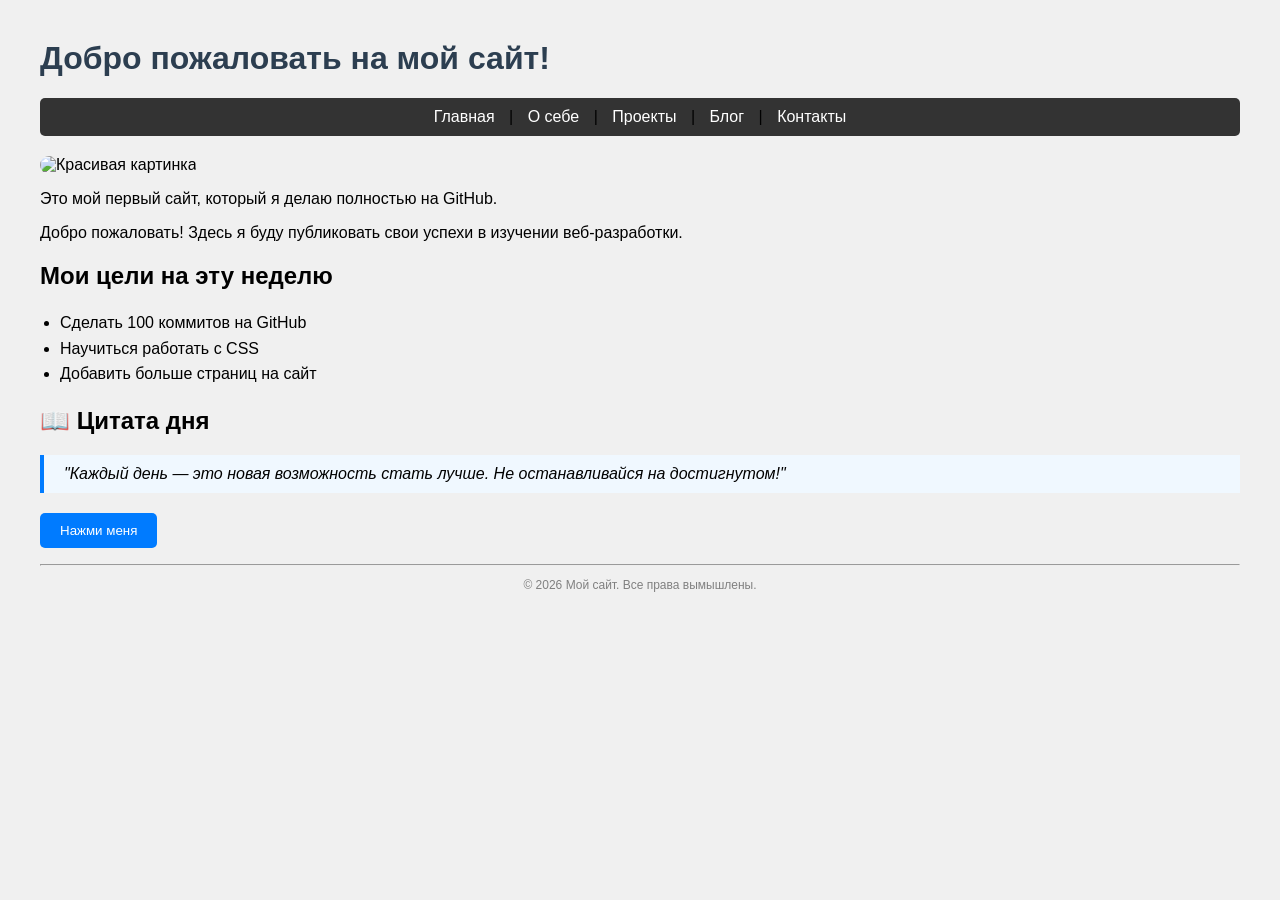
==== index.html @ 1e4cb1dc "Добавить цитату дня на главную" ====
<!DOCTYPE html>
<html>
<head>
    <title>Главная страница</title>
    <link rel="stylesheet" href="style.css">
    <link rel="icon" href="https://emojicdn.elk.sh/🌐">
</head>
<body>
    <h1>Добро пожаловать на мой сайт!</h1>
    <nav>
        <a href="index.html">Главная</a> |
        <a href="about.html">О себе</a> |
        <a href="projects.html">Проекты</a> |
        <a href="blog.html">Блог</a> |
        <a href="contact.html">Контакты</a>
    </nav>
    <img src="https://picsum.photos/400/250" alt="Красивая картинка" style="width: 100%; border-radius: 10px;">
    <p>Это мой первый сайт, который я делаю полностью на GitHub.</p>
    <p>Добро пожаловать! Здесь я буду публиковать свои успехи в изучении веб-разработки.</p>

    <h2>Мои цели на эту неделю</h2>
    <ul>
        <li>Сделать 100 коммитов на GitHub</li>
        <li>Научиться работать с CSS</li>
        <li>Добавить больше страниц на сайт</li>
    </ul>
    <h2>📖 Цитата дня</h2>
    <blockquote>
        "Каждый день — это новая возможность стать лучше. Не останавливайся на достигнутом!"
    </blockquote>
    <p><button class="button" onclick="alert('Спасибо!')">Нажми меня</button></p>

    <hr>
    <p style="text-align: center; font-size: 12px; color: gray;">© 2026 Мой сайт. Все права вымышлены.</p>
</body>
</html>
---- style.css ----
body {
    font-family: Arial, sans-serif;
    background-color: #f0f0f0;
    margin: 40px;
}
h1 {
    color: #2c3e50;
}
button, .button {
    background-color: #007bff;
    color: white;
    border: none;
    padding: 10px 20px;
    border-radius: 5px;
    cursor: pointer;
}
button:hover, .button:hover {
    background-color: #0056b3;
}
.container {
    padding: 20px;
    background-color: white;
    border-radius: 10px;
    box-shadow: 0 2px 5px rgba(0,0,0,0.1);
}
.card {
    border: 1px solid #ddd;
    border-radius: 8px;
    padding: 15px;
    margin: 10px 0;
    background-color: #f9f9f9;
}
footer {
    margin-top: 40px;
    padding: 20px;
    background-color: #333;
    color: white;
    text-align: center;
    border-radius: 5px;
}
/* Стили для карточек постов */
.post {
    border: 1px solid #ddd;
    padding: 15px;
    margin: 10px 0;
    border-radius: 8px;
    background-color: #f9f9f9;
}
/* Эффект при наведении на карточки */
.post:hover {
    box-shadow: 0 4px 8px rgba(0,0,0,0.1);
    transition: 0.3s;
}
/* Стили для полей формы */
input, textarea {
    border: 1px solid #ccc;
    border-radius: 5px;
    padding: 8px;
    font-family: Arial, sans-serif;
    width: 100%;
}
/* Стили для кнопки */
.button {
    background-color: #007bff;
    color: white;
    border: none;
    padding: 10px 20px;
    border-radius: 5px;
    cursor: pointer;
}
.button:hover {
    background-color: #0056b3;
}
/* Стили для навигации */
nav {
    background-color: #333;
    padding: 10px;
    text-align: center;
    border-radius: 5px;
    margin-bottom: 20px;
}
nav a {
    color: white;
    margin: 0 10px;
    text-decoration: none;
}
nav a:hover {
    text-decoration: underline;
}
/* Плавные переходы */
* {
    transition: all 0.3s ease;
}
/* Стили для цитат */
blockquote {
    font-style: italic;
    border-left: 4px solid #007bff;
    margin: 20px 0;
    padding: 10px 20px;
    background-color: #f0f8ff;
}
/* Стили для списков */
ul, ol {
    padding-left: 20px;
    line-height: 1.6;
}
/* Стили для таблиц */
table {
    width: 100%;
    border-collapse: collapse;
    margin: 20px 0;
}
th, td {
    border: 1px solid #ddd;
    padding: 8px;
    text-align: left;
}
th {
    background-color: #007bff;
    color: white;
}
/* Адаптивность для мобильных устройств */
@media (max-width: 600px) {
    body {
        margin: 10px;
        padding: 10px;
    }
    nav a {
        display: inline-block;
        margin: 5px;
    }
}
/* Стили для футера */
footer {
    margin-top: 40px;
    padding: 20px;
    background-color: #333;
    color: white;
    text-align: center;
    border-radius: 5px;
    font-size: 14px;
}
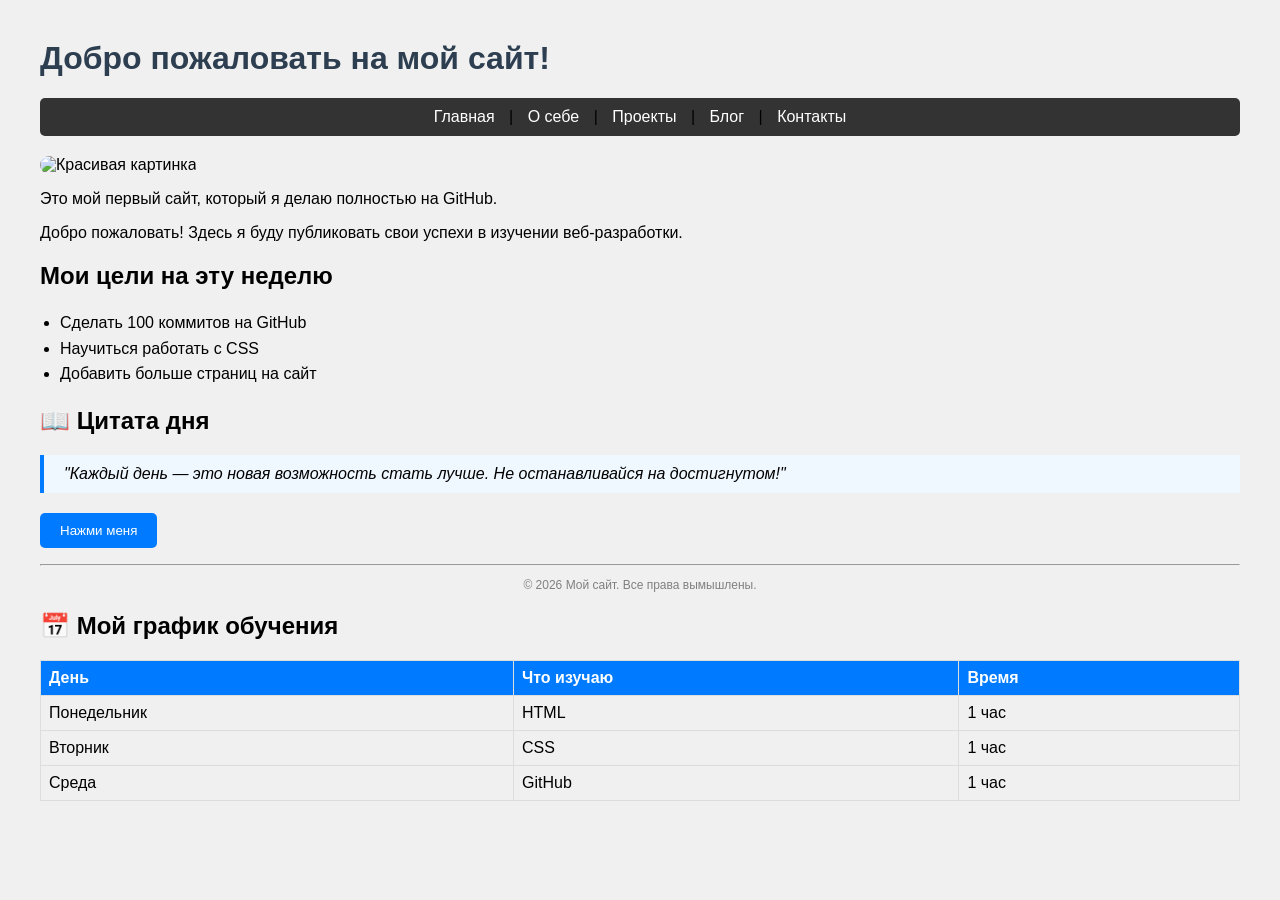
==== commit 2494f611: "Добавить расписание обучения на главную" ====
--- a/index.html
+++ b/index.html
@@ -32,5 +32,12 @@
 
     <hr>
     <p style="text-align: center; font-size: 12px; color: gray;">© 2026 Мой сайт. Все права вымышлены.</p>
+        <h2>📅 Мой график обучения</h2>
+    <table>
+        <tr><th>День</th><th>Что изучаю</th><th>Время</th></tr>
+        <tr><td>Понедельник</td><td>HTML</td><td>1 час</td></tr>
+        <tr><td>Вторник</td><td>CSS</td><td>1 час</td></tr>
+        <tr><td>Среда</td><td>GitHub</td><td>1 час</td></tr>
+    </table>
 </body>
 </html>
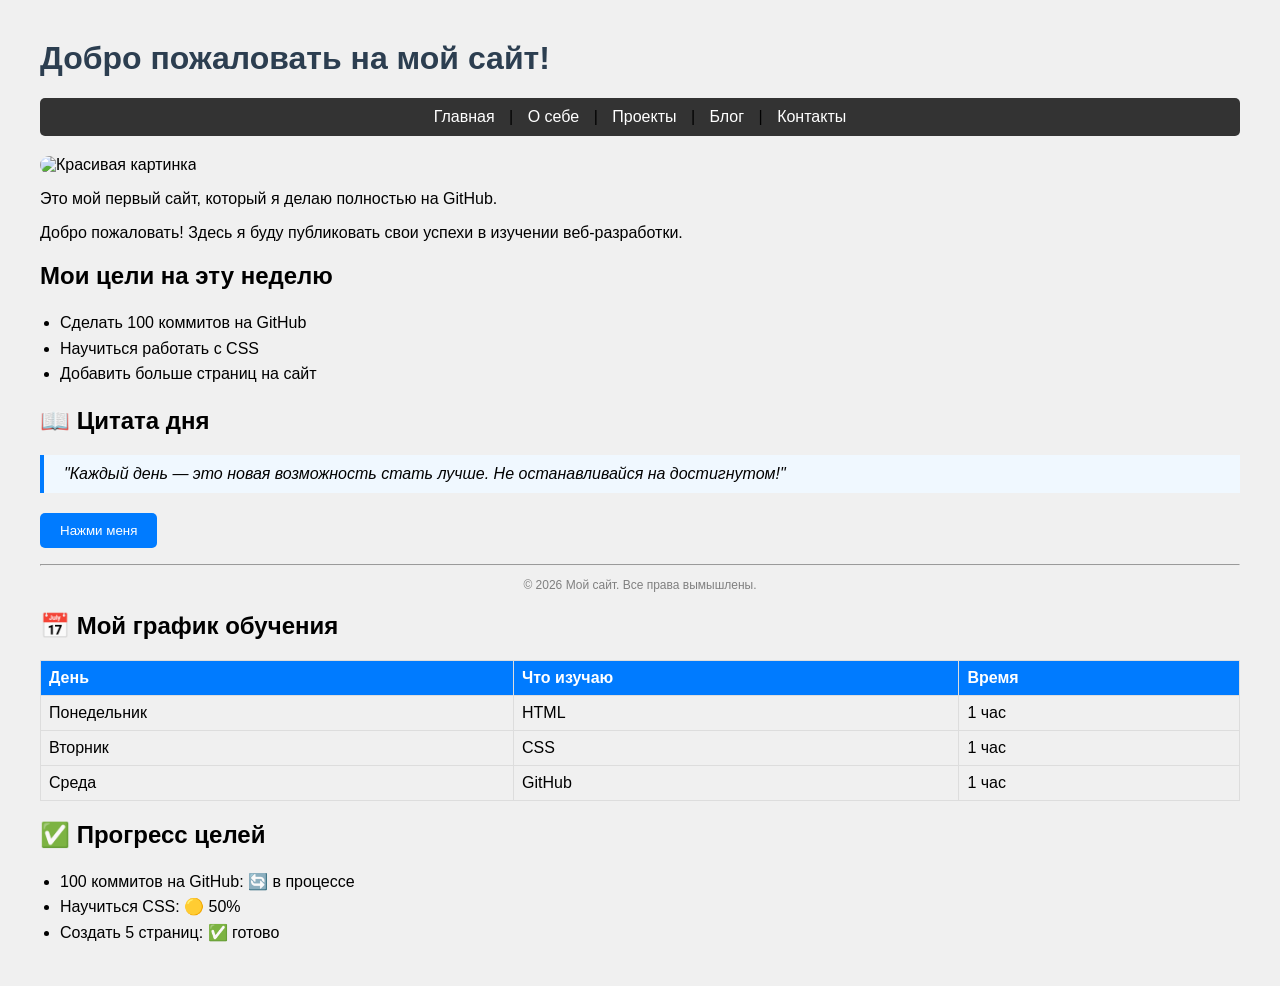
==== commit 3f2a118e: "Добавить прогресс выполнения целей" ====
--- a/index.html
+++ b/index.html
@@ -39,5 +39,11 @@
         <tr><td>Вторник</td><td>CSS</td><td>1 час</td></tr>
         <tr><td>Среда</td><td>GitHub</td><td>1 час</td></tr>
     </table>
+        <h2>✅ Прогресс целей</h2>
+    <ul>
+        <li>100 коммитов на GitHub: 🔄 в процессе</li>
+        <li>Научиться CSS: 🟡 50%</li>
+        <li>Создать 5 страниц: ✅ готово</li>
+    </ul>
 </body>
 </html>
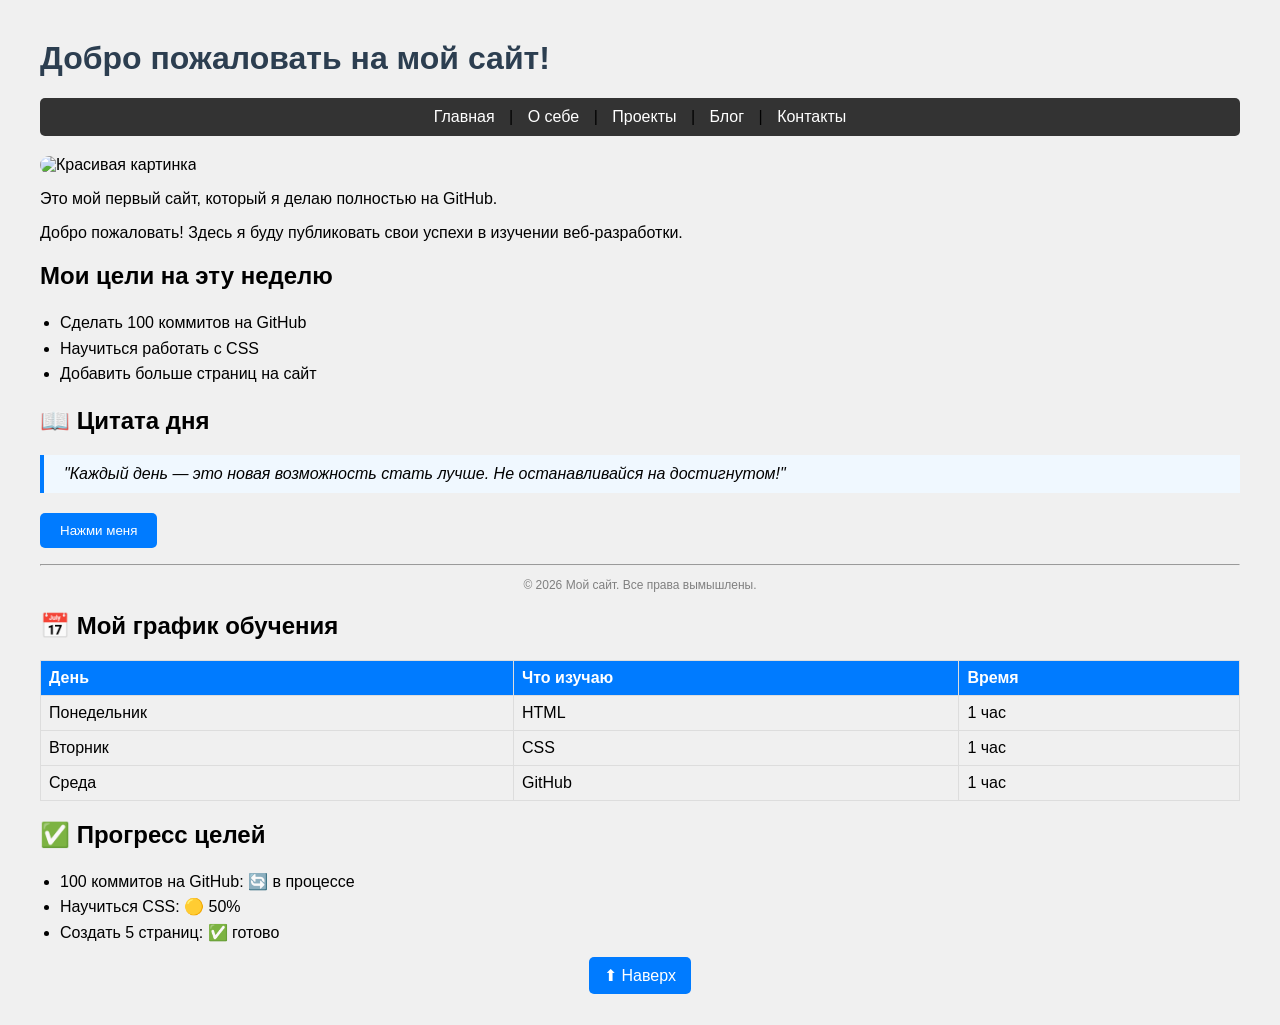
==== commit 8eb85a16: "Добавить кнопку "Наверх" на главную" ====
--- a/index.html
+++ b/index.html
@@ -45,5 +45,8 @@
         <li>Научиться CSS: 🟡 50%</li>
         <li>Создать 5 страниц: ✅ готово</li>
     </ul>
+        <p style="text-align: center; margin-top: 20px;">
+        <a href="#" style="background-color: #007bff; color: white; padding: 10px 15px; border-radius: 5px; text-decoration: none;">⬆ Наверх</a>
+    </p>
 </body>
 </html>
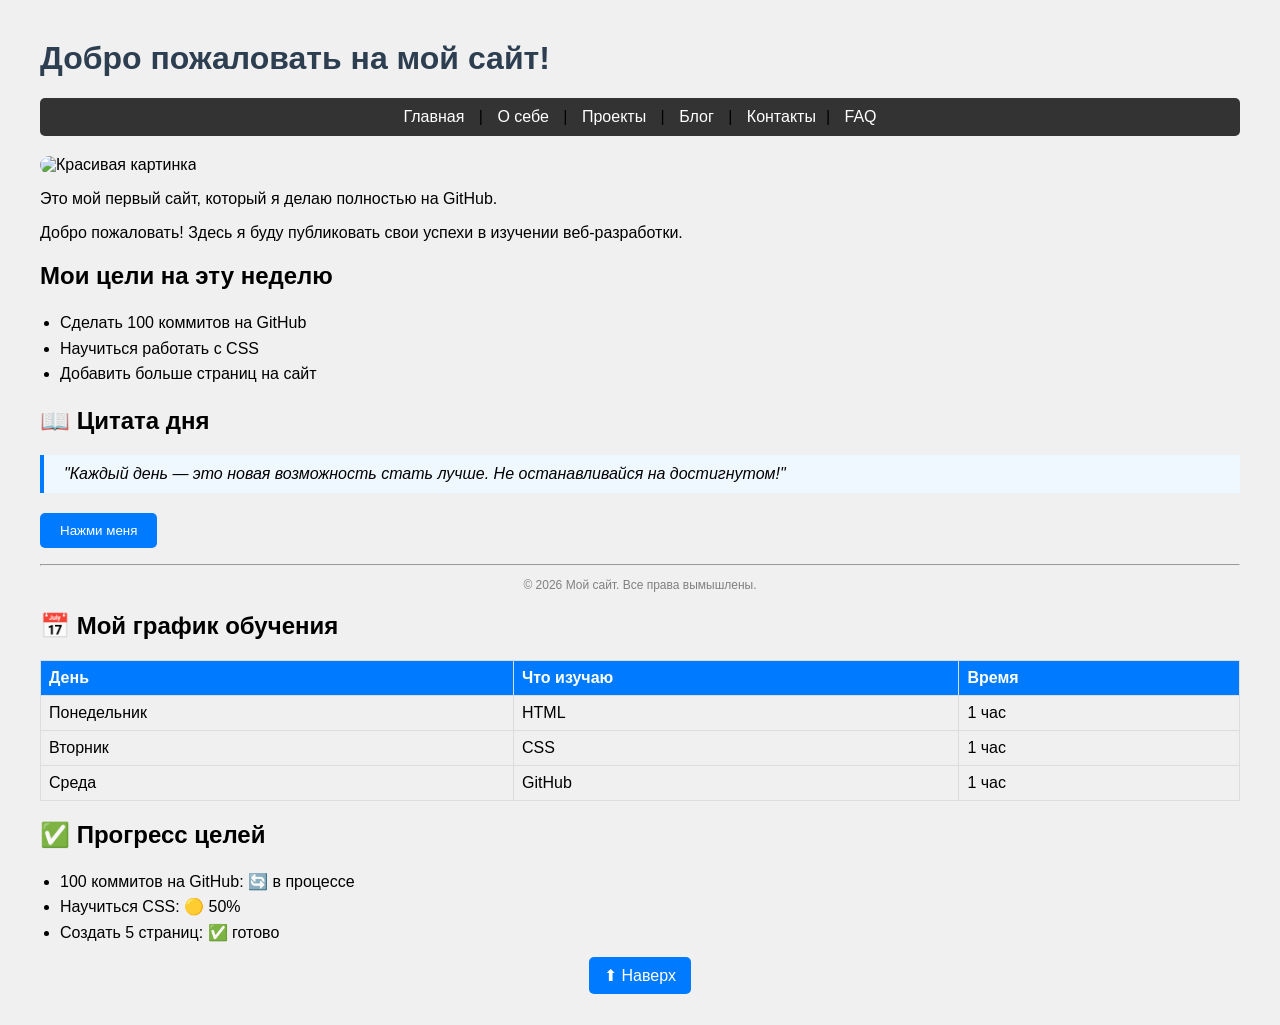
==== commit 09ad2df6: "Добавить ссылку на FAQ в меню на главной" ====
--- a/index.html
+++ b/index.html
@@ -12,7 +12,8 @@
         <a href="about.html">О себе</a> |
         <a href="projects.html">Проекты</a> |
         <a href="blog.html">Блог</a> |
-        <a href="contact.html">Контакты</a>
+        <a href="contact.html">Контакты</a>|
+        <a href="faq.html">FAQ</a>
     </nav>
     <img src="https://picsum.photos/400/250" alt="Красивая картинка" style="width: 100%; border-radius: 10px;">
     <p>Это мой первый сайт, который я делаю полностью на GitHub.</p>
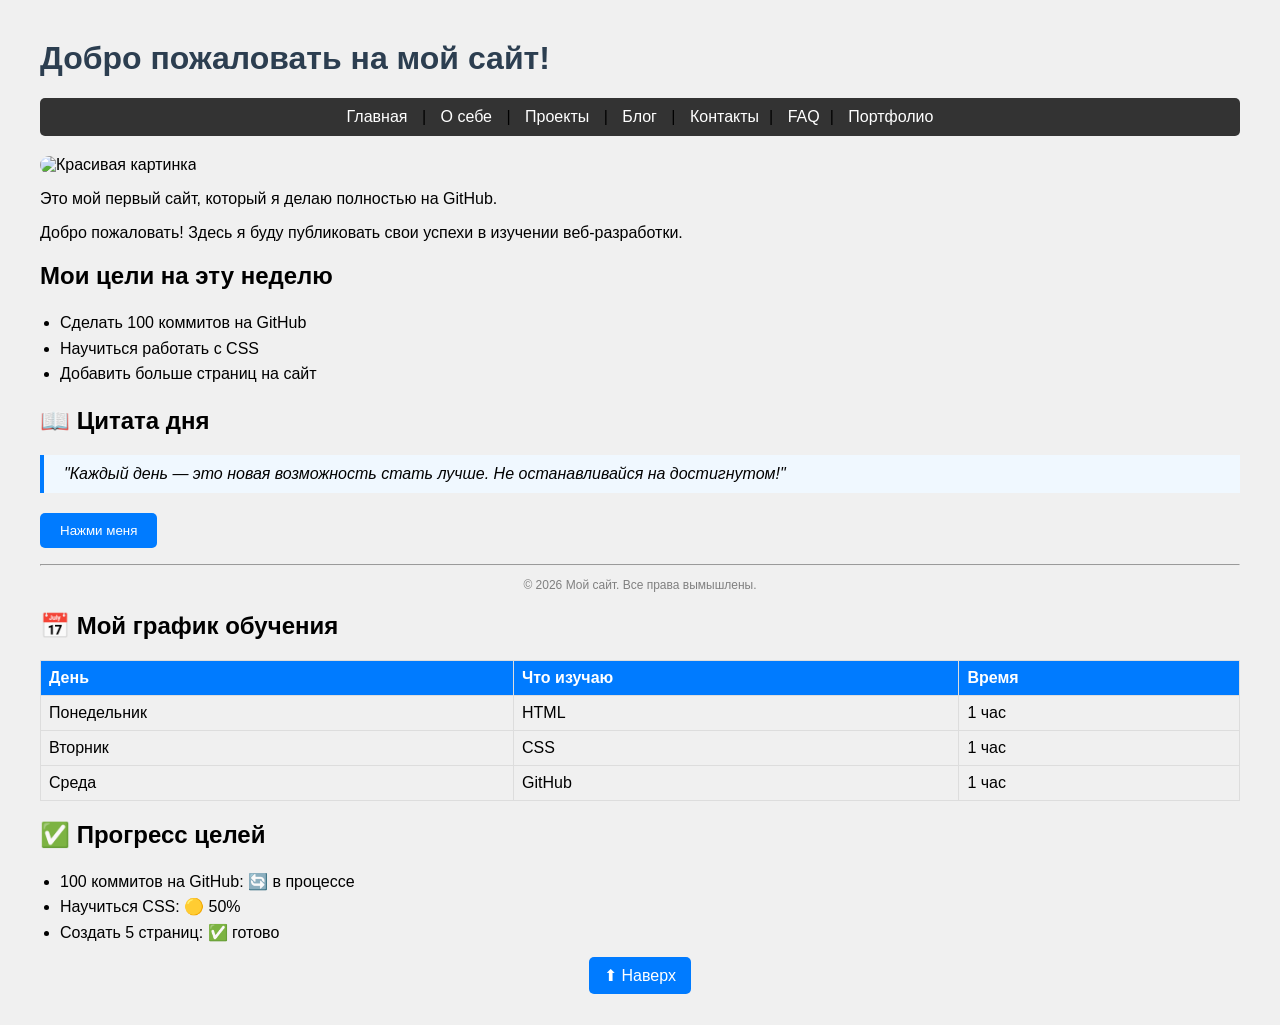
==== commit ec29be7d: "Update index.html" ====
--- a/index.html
+++ b/index.html
@@ -13,7 +13,8 @@
         <a href="projects.html">Проекты</a> |
         <a href="blog.html">Блог</a> |
         <a href="contact.html">Контакты</a>|
-        <a href="faq.html">FAQ</a>
+        <a href="faq.html">FAQ</a>|
+        <a href="portfolio.html">Портфолио</a>
     </nav>
     <img src="https://picsum.photos/400/250" alt="Красивая картинка" style="width: 100%; border-radius: 10px;">
     <p>Это мой первый сайт, который я делаю полностью на GitHub.</p>
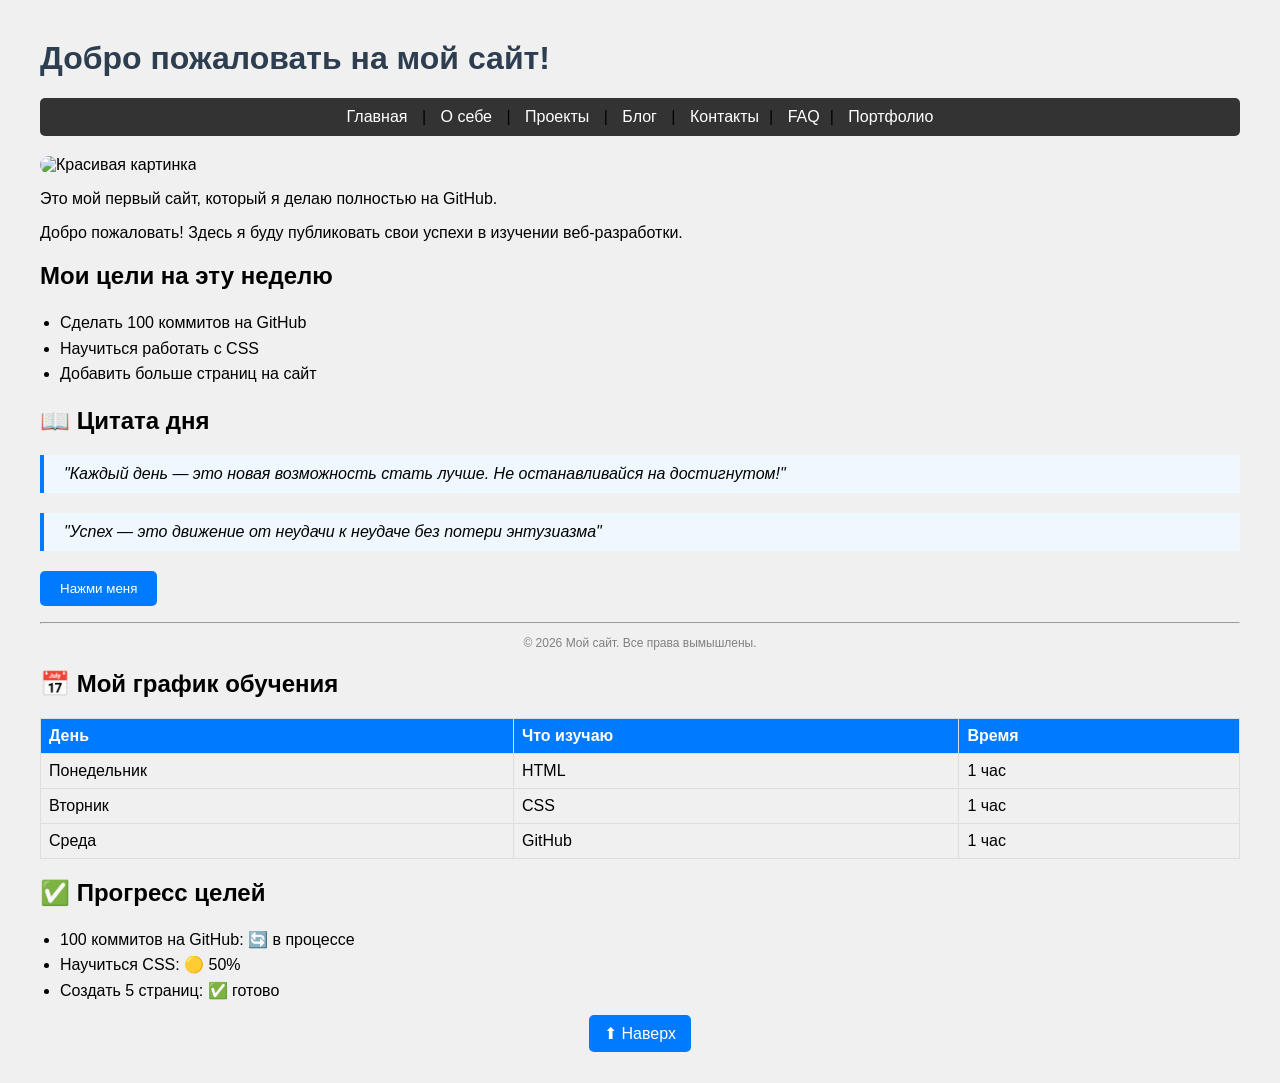
==== commit 93174604: "Добавить вторую цитату на главную" ====
--- a/index.html
+++ b/index.html
@@ -16,7 +16,7 @@
         <a href="faq.html">FAQ</a>|
         <a href="portfolio.html">Портфолио</a>
     </nav>
-    <img src="https://picsum.photos/400/250" alt="Красивая картинка" style="width: 100%; border-radius: 10px;">
+    <img src="https://picsum.photos/500/300" alt="Красивая картинка" style="width: 100%; border-radius: 10px;">
     <p>Это мой первый сайт, который я делаю полностью на GitHub.</p>
     <p>Добро пожаловать! Здесь я буду публиковать свои успехи в изучении веб-разработки.</p>
 
@@ -30,6 +30,7 @@
     <blockquote>
         "Каждый день — это новая возможность стать лучше. Не останавливайся на достигнутом!"
     </blockquote>
+    <blockquote>"Успех — это движение от неудачи к неудаче без потери энтузиазма"</blockquote>
     <p><button class="button" onclick="alert('Спасибо!')">Нажми меня</button></p>
 
     <hr>
